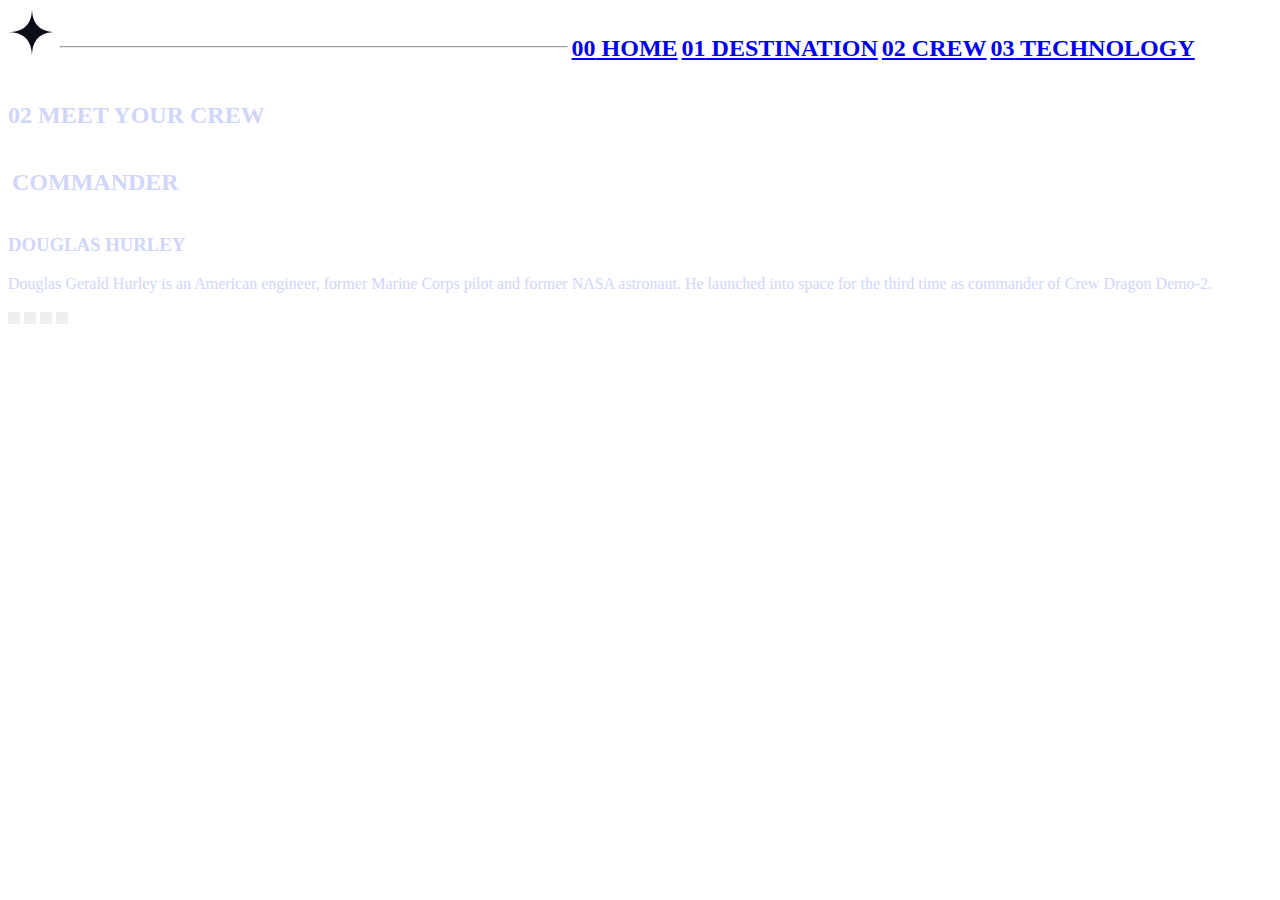
==== commander.html @ ad95b423 "Add files via upload" ====
<!DOCTYPE html>
<html lang="en">

<head>
    <meta charset="UTF-8">
    <title>Document</title>
    <link rel="stylesheet" href="css/style.css">
    <link rel="shortcut icon" href="assets/favicon-32x32.png" type="image/png">
</head>

<body>

    <div>

        <div class="tab-bar">
            <img src="assets/shared/logo.svg" alt="logo" class="logo">

            <hr class="tab">

            <h2 class="menu">
                <a href="index.html"><span class="bold">00</span> HOME</a>
            </h2>
            <h2 class="menu">
                <a href="moon.html"><span class="bold">01</span> DESTINATION</a>
            </h2>
            <h2 class="menu">
                <a href="commander.html"><span class="bold">02</span> CREW</a>
            </h2>
            <h2 class="menu">
                <a href="launch.html"><span class="bold">03</span> TECHNOLOGY</a>
            </h2>

        </div>

        </div>

        <h2 class="pick">02 MEET YOUR CREW</h2>

        <div class="crew">
            
            <img src="" alt="" class="crew-img">


            <h2 class="title">
                COMMANDER
            </h2>

            <h3 class="name"> DOUGLAS HURLEY</h3>

            <p>
                Douglas Gerald Hurley is an American engineer, former Marine Corps
                 pilot and former NASA astronaut. He launched into space for the 
                 third time as commander of Crew Dragon Demo-2.
            </p>

           
            <div class="crew-dot">
                <a href="commander.html"><button class="crew-link"></button></a>
                <a href="specialist.html"><button class="crew-link"></button></a>
                <a href="pilot.html"><button class="crew-link"></button></a>
                <a href="engineer.html"><button class="crew-link"></button></a>
    
            </div>

        </div>

        


    </div>
---- css/style.css ----
body {
    color: #d0d6f9;
}

.tab {
    display: inline-block;
    width: 40%;
}

h2{
    display: inline-block;
}

.crew-link {
    border-style: none;
    height: 12px;
}
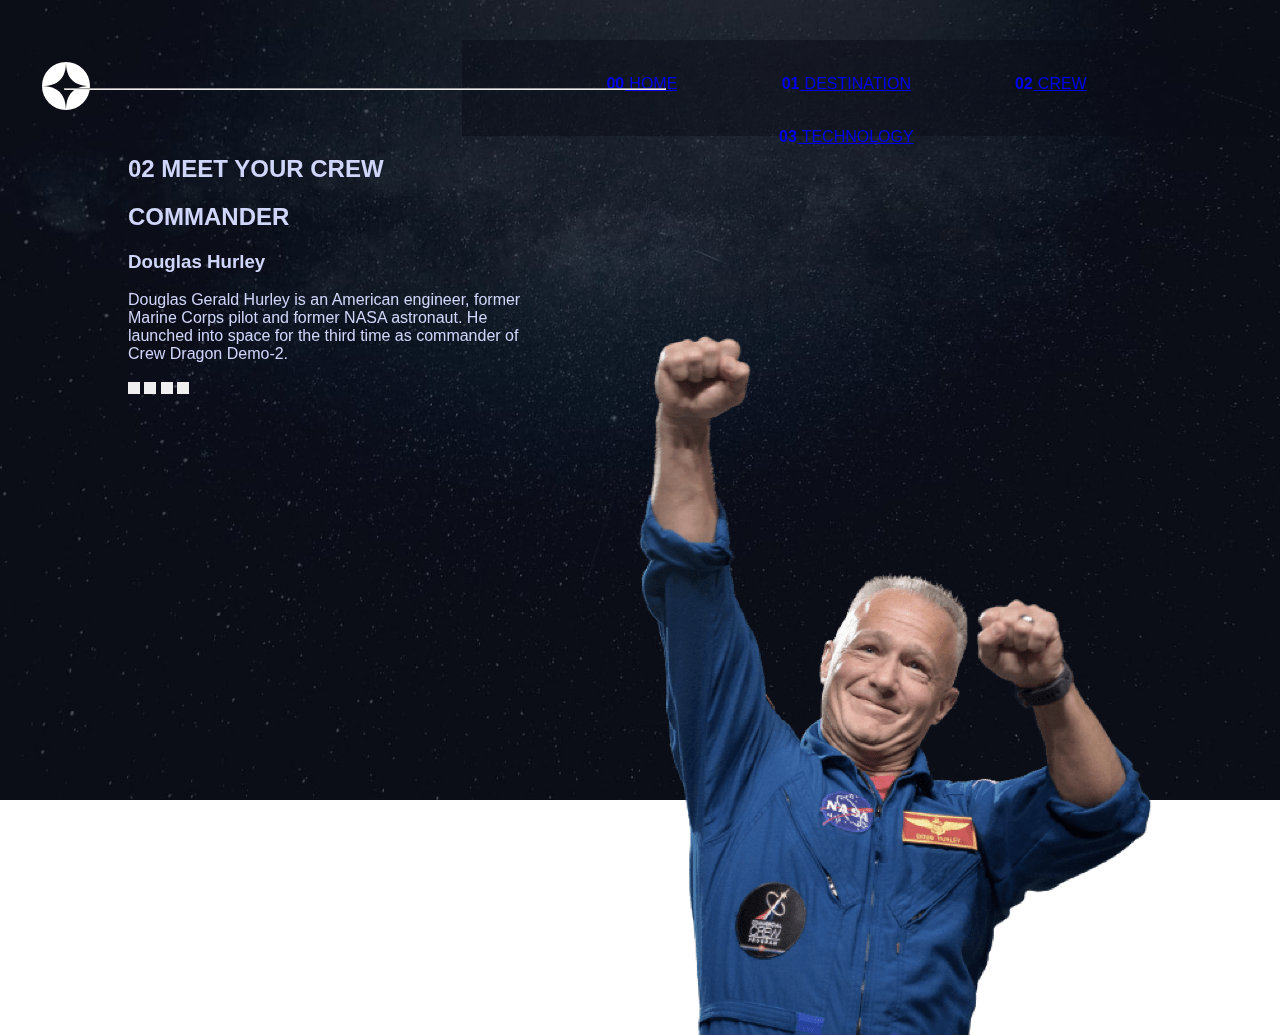
==== commit bb231903: "Add files via upload" ====
--- a/commander.html
+++ b/commander.html
@@ -10,61 +10,66 @@
 
 <body>
 
-    <div>
+    <div class="body">
+
+        <img src="assets/destination/background-destination-desktop.jpg" alt="" class="backround">
 
         <div class="tab-bar">
+
             <img src="assets/shared/logo.svg" alt="logo" class="logo">
+            
+            
+            <div class="menu-back">
+                
+                <a href="index.html" class="menu"><span class="bold">00</span> HOME</a>
+                
+                <a href="moon.html" class="menu"><span class="bold">01</span> DESTINATION</a>
+                
+                <a href="commander.html" class="menu"><span class="bold">02</span> CREW</a>
+                
+                <a href="launch.html" class="menu"><span class="bold">03</span> TECHNOLOGY</a>
+                
+            </div>
 
-            <hr class="tab">
+            <hr class="tab-hr">
+            
+        </div>
+        
+        <div class="alt-container">
 
-            <h2 class="menu">
-                <a href="index.html"><span class="bold">00</span> HOME</a>
-            </h2>
-            <h2 class="menu">
-                <a href="moon.html"><span class="bold">01</span> DESTINATION</a>
-            </h2>
-            <h2 class="menu">
-                <a href="commander.html"><span class="bold">02</span> CREW</a>
-            </h2>
-            <h2 class="menu">
-                <a href="launch.html"><span class="bold">03</span> TECHNOLOGY</a>
-            </h2>
+            <div class="text-container">
 
+                <h2 class="pick">02 MEET YOUR CREW</h2>
+
+                <div class="crew">
+
+                    <h2 class="title">
+                        COMMANDER
+                    </h2>
+
+                    <h3 class="name"> Douglas Hurley</h3>
+
+                    <p>
+                        Douglas Gerald Hurley is an American engineer, former Marine Corps pilot 
+                        and former NASA astronaut. He launched into space for the third time as 
+                        commander of Crew Dragon Demo-2.
+                    </p>
+
+                
+                    <div class="crew-dot">
+                        <a href="commander.html"><button class="crew-link"></button></a>
+                        <a href="specialist.html"><button class="crew-link"></button></a>
+                        <a href="pilot.html"><button class="crew-link"></button></a>
+                        <a href="engineer.html"><button class="crew-link"></button></a>
+            
+                    </div>
+
+                </div>
+           
+            </div>
+        
         </div>
 
-        </div>
-
-        <h2 class="pick">02 MEET YOUR CREW</h2>
-
-        <div class="crew">
-            
-            <img src="" alt="" class="crew-img">
-
-
-            <h2 class="title">
-                COMMANDER
-            </h2>
-
-            <h3 class="name"> DOUGLAS HURLEY</h3>
-
-            <p>
-                Douglas Gerald Hurley is an American engineer, former Marine Corps
-                 pilot and former NASA astronaut. He launched into space for the 
-                 third time as commander of Crew Dragon Demo-2.
-            </p>
-
-           
-            <div class="crew-dot">
-                <a href="commander.html"><button class="crew-link"></button></a>
-                <a href="specialist.html"><button class="crew-link"></button></a>
-                <a href="pilot.html"><button class="crew-link"></button></a>
-                <a href="engineer.html"><button class="crew-link"></button></a>
-    
-            </div>
-
-        </div>
-
-        
-
+        <img src="assets/crew/image-douglas-hurley.png" alt="" class="crew-img">
 
     </div>--- a/css/style.css
+++ b/css/style.css
@@ -1,17 +1,150 @@
 body {
+    position: relative;
     color: #d0d6f9;
+    margin: 0ch;
+    font-family: 'Barlow Condensed', sans-serif;
 }
 
-.tab {
-    display: inline-block;
-    width: 40%;
+.backround {
+    position: absolute;
+    top: 0;
+    left: 0cm;
+    width: 100%;
 }
 
-h2{
+.bold {
     display: inline-block;
+    width: 1.2rem;
+    font-weight: 600;
+}
+
+.body {
+    position: absolute;   
+    width: 100%;
+}
+
+.tab-bar {
+    position: fixed;
+    top: 20px;
+    width: 100%;
+    height: 90px;
+}
+
+.logo {
+    position: absolute;
+    left: 42px;
+    top: 42px;
+    display: inline;
+    vertical-align: middle;
+}
+
+.tab-hr {
+    display: inline-block;
+    width: 100%;
+    max-width: 600px;
+    position: relative;
+    top: 60px;
+    left: 5%; 
+}
+
+.menu-back {
+    display: inline-block;
+    background-color: #0b0d177c;
+    width: 60%;
+    text-align: center;
+    margin: 0px 0px 0px auto;
+    height: 96px;
+    position: absolute;
+    right: 0cm;
+    left: 0px;
+    top: 20px; 
+    padding-right: 50px;
+}
+
+.menu {
+    display: inline-block;
+    max-width: 200px;
+    width: 200px;
+    margin-top: 35px;
 }
 
 .crew-link {
     border-style: none;
     height: 12px;
+}
+
+.index-main-container {
+    position: absolute;
+    top: 387px;
+    width: 450px;
+}
+
+.explore {
+    width: 274px;
+    height: 274px;
+    border-radius: 50%;
+    position: absolute;
+    top: 495px;
+    right: 20%;
+}
+
+.alt-container {
+    display: block;
+    position: relative;
+    padding: 0 10% 0 10%;
+    margin-top: 135px;
+    width: 80%;
+    height: 900px;
+}
+
+.sixtyfive {
+    font-family: 'Barlow Condensed', sans-serif;
+    font-size: 1,625 rem;
+    font-style: unset;
+    font-weight: 400;
+}
+
+.plantes {
+    position: absolute;
+    right: 0%;
+    top: 200px;
+    margin-right: 10%;
+    display: inline-block;
+    width: 483px;
+    height: 487px;
+    text-align: left;
+}
+
+.dest {
+    text-align: center;
+    display: inline-block;
+    width: 20%;
+    margin: 0 12,5px;
+}
+
+.data-container {
+    display: inline-block;
+    width: 160px;
+}
+
+.planet {
+    margin-left: 10%;
+    position: absolute;
+    top: 80px;
+    display: inline-block;
+    width: 516px;
+    height: 570px;
+}
+
+.text-container {
+    position: relative;
+    width: 400px;
+    height: 600px;
+    display: inline-block;
+}
+
+.crew-img {
+    position: absolute;
+    bottom: 0;
+    right: 10%;
 }